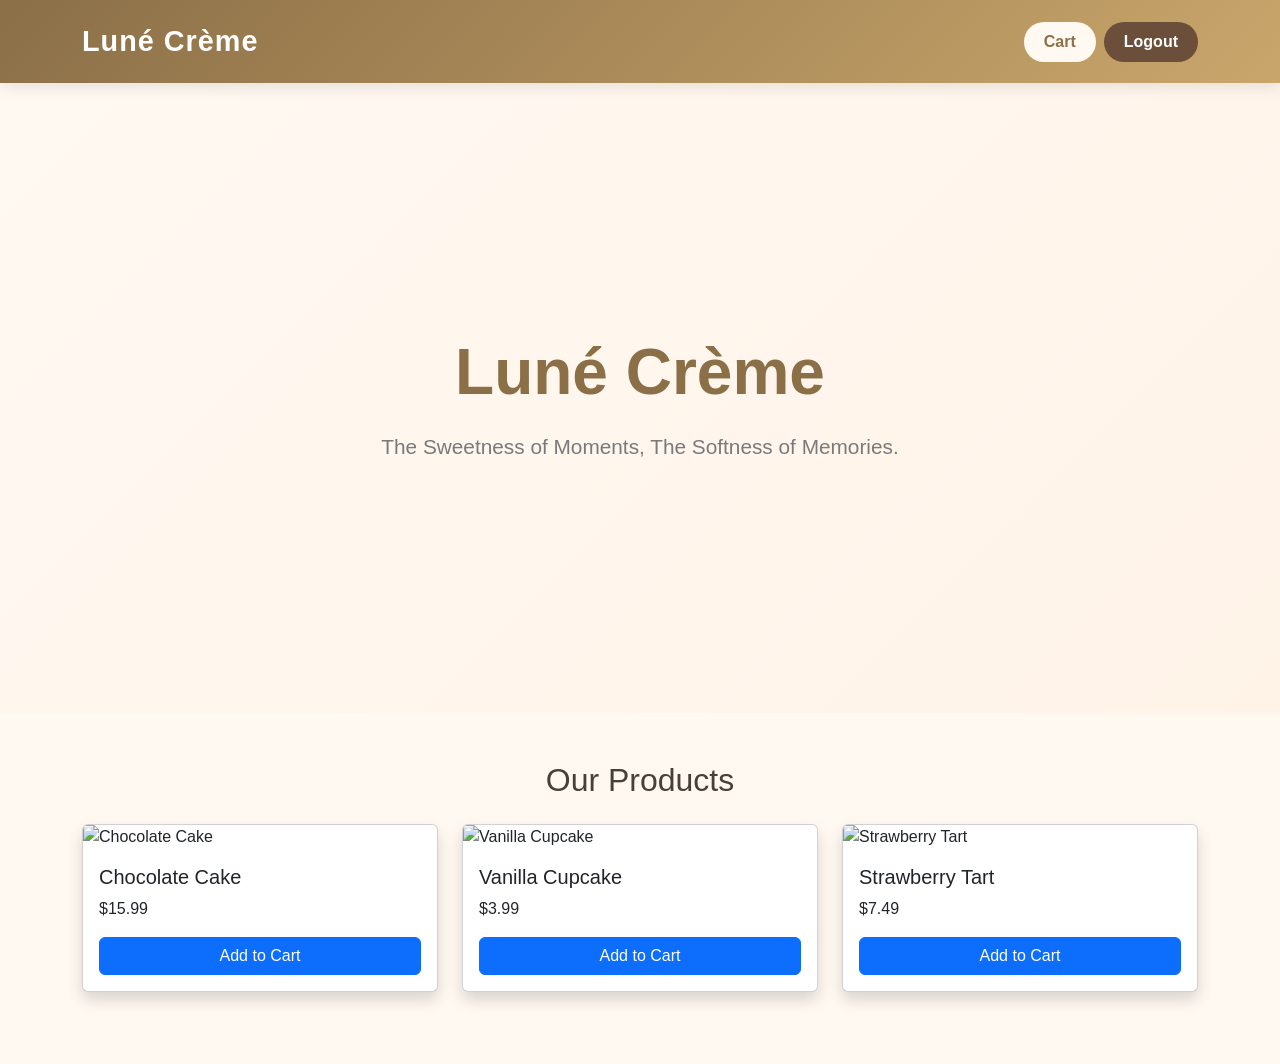
==== index.html @ c2cd7ab7 "Add files via upload" ====
<!DOCTYPE html>
<html lang="en">
<head>
    <meta charset="UTF-8">
    <meta name="viewport" content="width=device-width, initial-scale=1.0">
    <title>Luné Crème</title>
    <link href="https://cdn.jsdelivr.net/npm/bootstrap@5.3.8/dist/css/bootstrap.min.css" rel="stylesheet" integrity="sha384-sRIl4kxILFvY47J16cr9ZwB07vP4J8+LH7qKQnuqkuIAvNWLzeN8tE5YBujZqJLB" crossorigin="anonymous">
    <link rel="stylesheet" href="style.css">
</head>
<body>
    <!--Navbar-->
    <nav class="navbar navbar-expand-lg navbar-dark">
        <div class="container">
            <a class="navbar-brand fw-bold" href="#">
                Luné Crème
            </a>
            <div class="d-flex">
                <button
                class="btn btn-light me-2" 
                onclick="loadCart()" 
                data-bs-toggle="modal" 
                data-bs-target="#cartModal">
                Cart
                </button>
                
                <button
                class="btn btn-danger" 
                onclick="logout()"
                >Logout</button>
            </div>
        </div>
    </nav>
    
    <!--Hero Section-->
    <section class="hero">
        <div class="container text-center">
            <h1 class="display-3 fw-bold">Luné Crème</h1>
            <p class="lead">
                The Sweetness of Moments, The Softness of Memories.
            </p>
        </div>
    </section>
    <section class="container my-5">
        <h2 class="text-center mb-4">Our Products</h2>
        <div id="products" class="row">
            <!-- Products will be displayed here -->
        </div>
    </section>

    <!--Cart Modal-->
    <div class="modal fade" id="cartModal" tabindex="-1">
    <div class="modal-dialog">
        <div class="modal-content">

            <div class="modal-header">
                <h5 class="modal-title">
                    Shopping Cart
                </h5>

                <button
                    type="button"
                    class="btn-close"
                    data-bs-dismiss="modal">
                </button>
            </div>

            <div class="modal-body">
                <div id="cart"></div>
            </div>

            <div class="modal-footer">
                <button
                    class="btn btn-success"
                    onclick="checkout()">
                    Checkout
                </button>
            </div>

        </div>
    </div>
</div>
    <script src="https://cdn.jsdelivr.net/npm/bootstrap@5.3.8/dist/js/bootstrap.bundle.min.js" integrity="sha384-ENjdO4Dr2bkBIFxQpeoTz1HIcje39Wm4jDKdf19U8gI4ddQ3GYNS7NTKfAdVQSZe" crossorigin="anonymous"></script>
    <script src="product.js"></script>
</body>
</html>
---- style.css ----
/* =========================
   GLOBAL
========================= */

*{
    margin: 0;
    padding: 0;
    box-sizing: border-box;
}

body{
    font-family: 'Poppins', sans-serif;
    background-color: #FFF9F2;
    color: #4A3F35;
}

/* =========================
   NAVBAR
========================= */

.navbar{
    background: linear-gradient(
        135deg,
        #8B6F47,
        #C9A66B
    );
    padding: 15px 0;
    box-shadow: 0 4px 15px rgba(0,0,0,0.1);
}

.navbar-brand{
    font-size: 1.8rem;
    font-weight: 700;
    color: #fff !important;
    letter-spacing: 1px;
    transition: 0.3s;
}

.navbar-brand:hover{
    color: #FFF3D6 !important;
}

/* Cart Button */

.navbar .btn-light{
    background: #FFF9F2;
    color: #8B6F47;
    border: none;
    font-weight: 600;
    border-radius: 30px;
    padding: 8px 20px;
    transition: 0.3s;
}

.navbar .btn-light:hover{
    background: white;
    transform: translateY(-2px);
}

/* Logout Button */

.navbar .btn-danger{
    background: #6B4F3A;
    border: none;
    border-radius: 30px;
    padding: 8px 20px;
    font-weight: 600;
    transition: 0.3s;
}

.navbar .btn-danger:hover{
    background: #543C2B;
    transform: translateY(-2px);
}

/* =========================
   HERO SECTION
========================= */
.hero{
    background: linear-gradient(
        135deg,
        #FFF9F2,
        #FFF3E8
    );
    min-height: 70vh;
    display: flex;
    align-items: center;
    justify-content: center;
    text-align: center;
    padding: 100px 20px;
}
.hero h1{
    color: #8B6F47;
    font-size: 4rem;
    font-weight: 700;
    margin-bottom: 20px;
}
.hero p{
    color: #7A7A7A;
    font-size: 1.3rem;
    max-width: 700px;
    margin: auto;
}
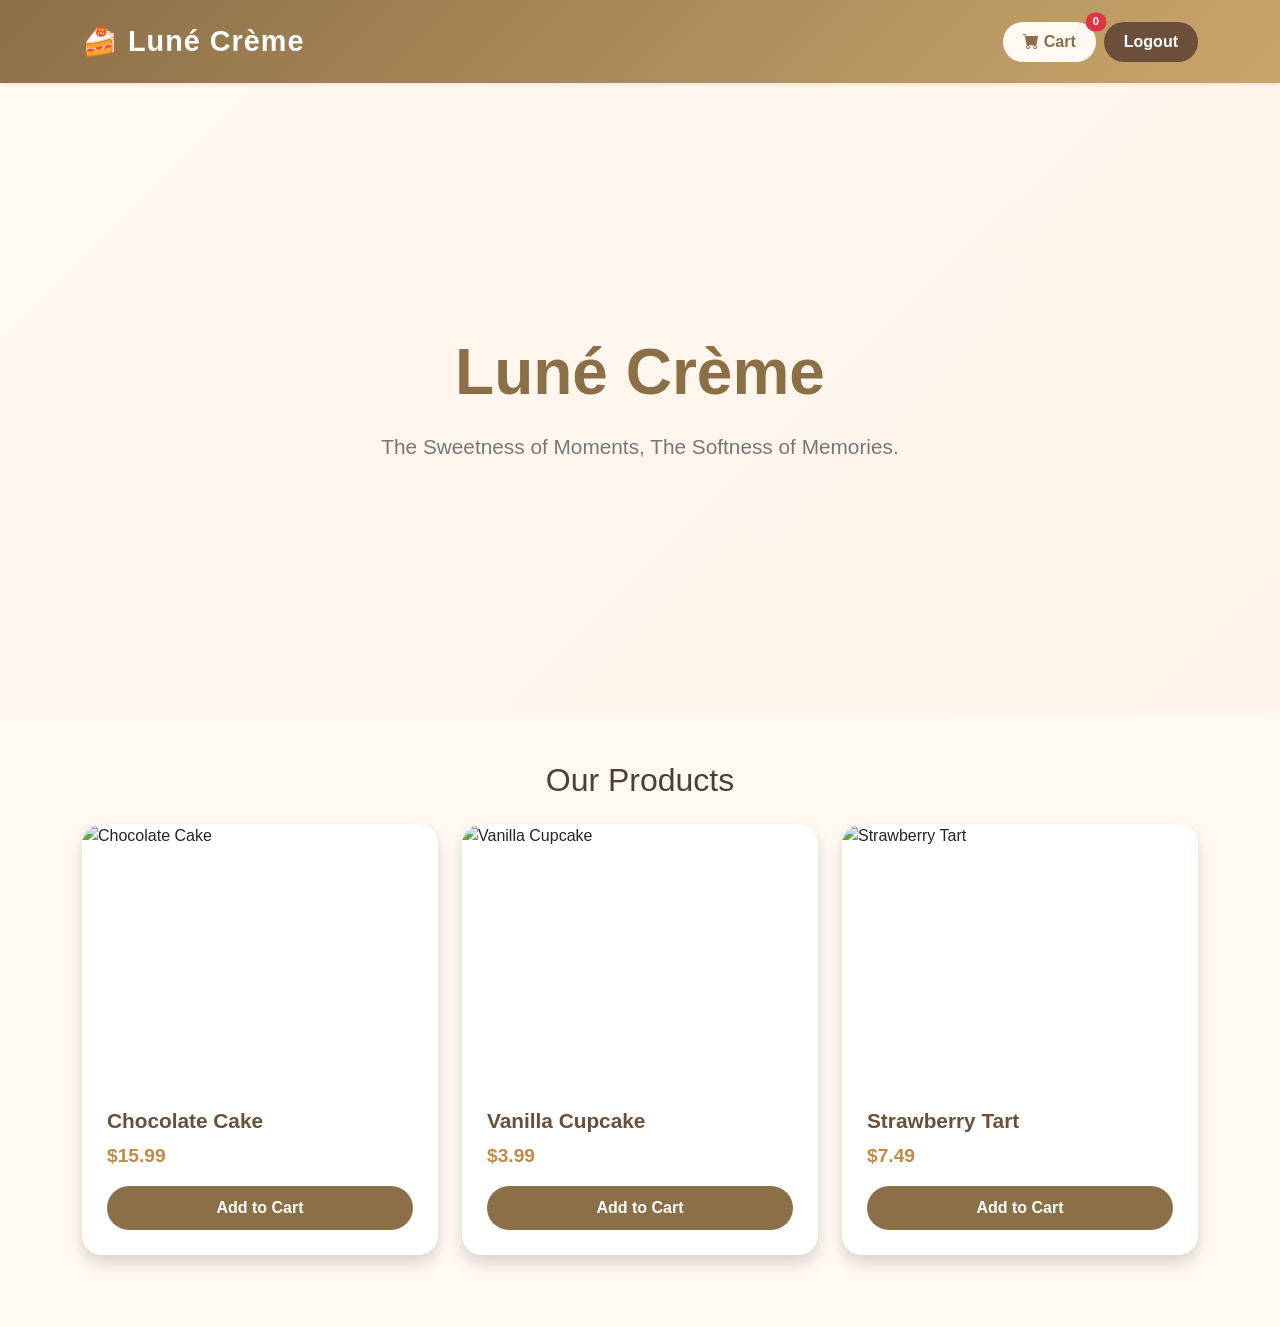
==== commit a4d3033e: "Add files via upload" ====
--- a/index.html
+++ b/index.html
@@ -1,85 +1,147 @@
 <!DOCTYPE html>
 <html lang="en">
+
 <head>
     <meta charset="UTF-8">
     <meta name="viewport" content="width=device-width, initial-scale=1.0">
     <title>Luné Crème</title>
-    <link href="https://cdn.jsdelivr.net/npm/bootstrap@5.3.8/dist/css/bootstrap.min.css" rel="stylesheet" integrity="sha384-sRIl4kxILFvY47J16cr9ZwB07vP4J8+LH7qKQnuqkuIAvNWLzeN8tE5YBujZqJLB" crossorigin="anonymous">
+
+    <!-- Bootstrap -->
+    <link href="https://cdn.jsdelivr.net/npm/bootstrap@5.3.8/dist/css/bootstrap.min.css" rel="stylesheet">
+
+    <!-- Bootstrap Icons -->
+    <link rel="stylesheet"
+        href="https://cdn.jsdelivr.net/npm/bootstrap-icons@1.11.3/font/bootstrap-icons.min.css">
+
+    <!-- Custom CSS -->
     <link rel="stylesheet" href="style.css">
 </head>
+
 <body>
-    <!--Navbar-->
-    <nav class="navbar navbar-expand-lg navbar-dark">
+
+    <!-- ================= NAVBAR ================= -->
+    <nav class="navbar navbar-expand-lg navbar-dark bg-dark shadow-sm">
         <div class="container">
+
             <a class="navbar-brand fw-bold" href="#">
-                Luné Crème
+                🍰 Luné Crème
             </a>
+
             <div class="d-flex">
-                <button
-                class="btn btn-light me-2" 
-                onclick="loadCart()" 
-                data-bs-toggle="modal" 
-                data-bs-target="#cartModal">
-                Cart
+
+                <!-- Cart Button -->
+                <button class="btn btn-light me-2 position-relative"
+                    data-bs-toggle="modal"
+                    data-bs-target="#cartModal">
+
+                    <i class="bi bi-cart-fill"></i>
+                    Cart
+
+                    <span id="cart-count"
+                        class="position-absolute top-0 start-100 translate-middle badge rounded-pill bg-danger">
+                        0
+                    </span>
+
                 </button>
-                
-                <button
-                class="btn btn-danger" 
-                onclick="logout()"
-                >Logout</button>
+
+                <!-- Logout -->
+                <button class="btn btn-danger" onclick="logout()">
+                    Logout
+                </button>
+
             </div>
         </div>
     </nav>
-    
-    <!--Hero Section-->
-    <section class="hero">
-        <div class="container text-center">
-            <h1 class="display-3 fw-bold">Luné Crème</h1>
+
+    <!-- ================= HERO ================= -->
+
+    <section class="hero py-5 text-center">
+        <div class="container">
+
+            <h1 class="display-3 fw-bold">
+                Luné Crème
+            </h1>
+
             <p class="lead">
                 The Sweetness of Moments, The Softness of Memories.
             </p>
-        </div>
-    </section>
-    <section class="container my-5">
-        <h2 class="text-center mb-4">Our Products</h2>
-        <div id="products" class="row">
-            <!-- Products will be displayed here -->
+
         </div>
     </section>
 
-    <!--Cart Modal-->
+    <!-- ================= PRODUCTS ================= -->
+
+    <section class="container my-5">
+
+        <h2 class="text-center mb-4">
+            Our Products
+        </h2>
+
+        <div class="row" id="products">
+
+            <!-- Product Cards -->
+
+        </div>
+
+    </section>
+
+    <!-- ================= CART MODAL ================= -->
+
     <div class="modal fade" id="cartModal" tabindex="-1">
-    <div class="modal-dialog">
-        <div class="modal-content">
 
-            <div class="modal-header">
-                <h5 class="modal-title">
-                    Shopping Cart
-                </h5>
+        <div class="modal-dialog modal-lg">
 
-                <button
-                    type="button"
-                    class="btn-close"
-                    data-bs-dismiss="modal">
-                </button>
-            </div>
+            <div class="modal-content">
 
-            <div class="modal-body">
-                <div id="cart"></div>
-            </div>
+                <div class="modal-header">
 
-            <div class="modal-footer">
-                <button
-                    class="btn btn-success"
-                    onclick="checkout()">
-                    Checkout
-                </button>
+                    <h5 class="modal-title">
+                        <i class="bi bi-cart-fill"></i>
+                        Shopping Cart
+                    </h5>
+
+                    <button class="btn-close"
+                        data-bs-dismiss="modal">
+                    </button>
+
+                </div>
+
+                <div class="modal-body">
+
+                    <div id="cart">
+
+                        <!-- Cart Items -->
+
+                    </div>
+
+                </div>
+
+                <div class="modal-footer">
+
+                    <button class="btn btn-secondary"
+                        data-bs-dismiss="modal">
+                        Close
+                    </button>
+
+                    <button class="btn btn-success"
+                        onclick="checkout()">
+                        Checkout
+                    </button>
+
+                </div>
+
             </div>
 
         </div>
+
     </div>
-</div>
-    <script src="https://cdn.jsdelivr.net/npm/bootstrap@5.3.8/dist/js/bootstrap.bundle.min.js" integrity="sha384-ENjdO4Dr2bkBIFxQpeoTz1HIcje39Wm4jDKdf19U8gI4ddQ3GYNS7NTKfAdVQSZe" crossorigin="anonymous"></script>
+
+    <!-- Bootstrap JS -->
+    <script src="https://cdn.jsdelivr.net/npm/bootstrap@5.3.8/dist/js/bootstrap.bundle.min.js"></script>
+
+    <!-- Product JS -->
     <script src="product.js"></script>
+
 </body>
+
 </html>
--- a/style.css
+++ b/style.css
@@ -33,7 +33,7 @@
     font-weight: 700;
     color: #fff !important;
     letter-spacing: 1px;
-    transition: 0.3s;
+    transition: .3s;
 }
 
 .navbar-brand:hover{
@@ -46,10 +46,10 @@
     background: #FFF9F2;
     color: #8B6F47;
     border: none;
+    border-radius: 30px;
     font-weight: 600;
-    border-radius: 30px;
     padding: 8px 20px;
-    transition: 0.3s;
+    transition: .3s;
 }
 
 .navbar .btn-light:hover{
@@ -57,7 +57,7 @@
     transform: translateY(-2px);
 }
 
-/* Logout Button */
+/* Logout */
 
 .navbar .btn-danger{
     background: #6B4F3A;
@@ -65,7 +65,7 @@
     border-radius: 30px;
     padding: 8px 20px;
     font-weight: 600;
-    transition: 0.3s;
+    transition: .3s;
 }
 
 .navbar .btn-danger:hover{
@@ -73,9 +73,16 @@
     transform: translateY(-2px);
 }
 
-/* =========================
-   HERO SECTION
-========================= */
+/* Cart Badge */
+
+#cart-count{
+    font-size: .7rem;
+}
+
+/* =========================
+   HERO
+========================= */
+
 .hero{
     background: linear-gradient(
         135deg,
@@ -83,22 +90,178 @@
         #FFF3E8
     );
     min-height: 70vh;
-    display: flex;
-    align-items: center;
-    justify-content: center;
-    text-align: center;
-    padding: 100px 20px;
-}
+    display:flex;
+    align-items:center;
+    justify-content:center;
+    text-align:center;
+    padding:100px 20px;
+}
+
 .hero h1{
-    color: #8B6F47;
-    font-size: 4rem;
-    font-weight: 700;
-    margin-bottom: 20px;
-}
+    color:#8B6F47;
+    font-size:4rem;
+    font-weight:700;
+    margin-bottom:20px;
+}
+
 .hero p{
-    color: #7A7A7A;
-    font-size: 1.3rem;
-    max-width: 700px;
-    margin: auto;
-}
-
+    color:#777;
+    font-size:1.3rem;
+    max-width:700px;
+    margin:auto;
+}
+
+/* =========================
+   PRODUCT
+========================= */
+
+.card{
+    border:none;
+    border-radius:20px;
+    overflow:hidden;
+    transition:.35s;
+    background:#fff;
+}
+
+.card:hover{
+    transform:translateY(-8px);
+    box-shadow:0 15px 30px rgba(0,0,0,.15);
+}
+
+.card-img-top{
+    height:260px;
+    object-fit:cover;
+}
+
+.card-body{
+    padding:25px;
+}
+
+.card-title{
+    font-size:1.3rem;
+    font-weight:700;
+    color:#6B4F3A;
+}
+
+.card-text{
+    color:#C08B45;
+    font-size:1.2rem;
+    font-weight:700;
+}
+
+.card .btn-primary{
+    background:#8B6F47;
+    border:none;
+    border-radius:30px;
+    padding:10px;
+    font-weight:600;
+    transition:.3s;
+}
+
+.card .btn-primary:hover{
+    background:#6B4F3A;
+}
+
+/* =========================
+   SHOPPING CART
+========================= */
+
+.cart-item{
+    display:flex;
+    justify-content:space-between;
+    align-items:center;
+    padding:15px 0;
+    border-bottom:1px solid #eee;
+}
+
+.cart-item span:first-child{
+    font-weight:600;
+}
+
+.cart-item button{
+    background:#dc3545;
+    color:white;
+    border:none;
+    padding:6px 12px;
+    border-radius:8px;
+    transition:.3s;
+}
+
+.cart-item button:hover{
+    background:#b02a37;
+}
+
+/* =========================
+   MODAL
+========================= */
+
+.modal-content{
+    border:none;
+    border-radius:20px;
+}
+
+.modal-header{
+    background:#8B6F47;
+    color:white;
+}
+
+.modal-title{
+    font-weight:700;
+}
+
+.modal-footer .btn-success{
+    background:#8B6F47;
+    border:none;
+}
+
+.modal-footer .btn-success:hover{
+    background:#6B4F3A;
+}
+
+/* =========================
+   TOTAL
+========================= */
+
+#cart h3{
+    margin-top:20px;
+    text-align:right;
+    color:#6B4F3A;
+    font-weight:700;
+}
+
+/* =========================
+   BUTTON
+========================= */
+
+.btn{
+    transition:.3s;
+}
+
+.btn:hover{
+    transform:translateY(-2px);
+}
+
+/* =========================
+   RESPONSIVE
+========================= */
+
+@media(max-width:768px){
+
+    .hero{
+        min-height:55vh;
+        padding:70px 20px;
+    }
+
+    .hero h1{
+        font-size:2.8rem;
+    }
+
+    .hero p{
+        font-size:1rem;
+    }
+
+    .card-img-top{
+        height:220px;
+    }
+
+}
